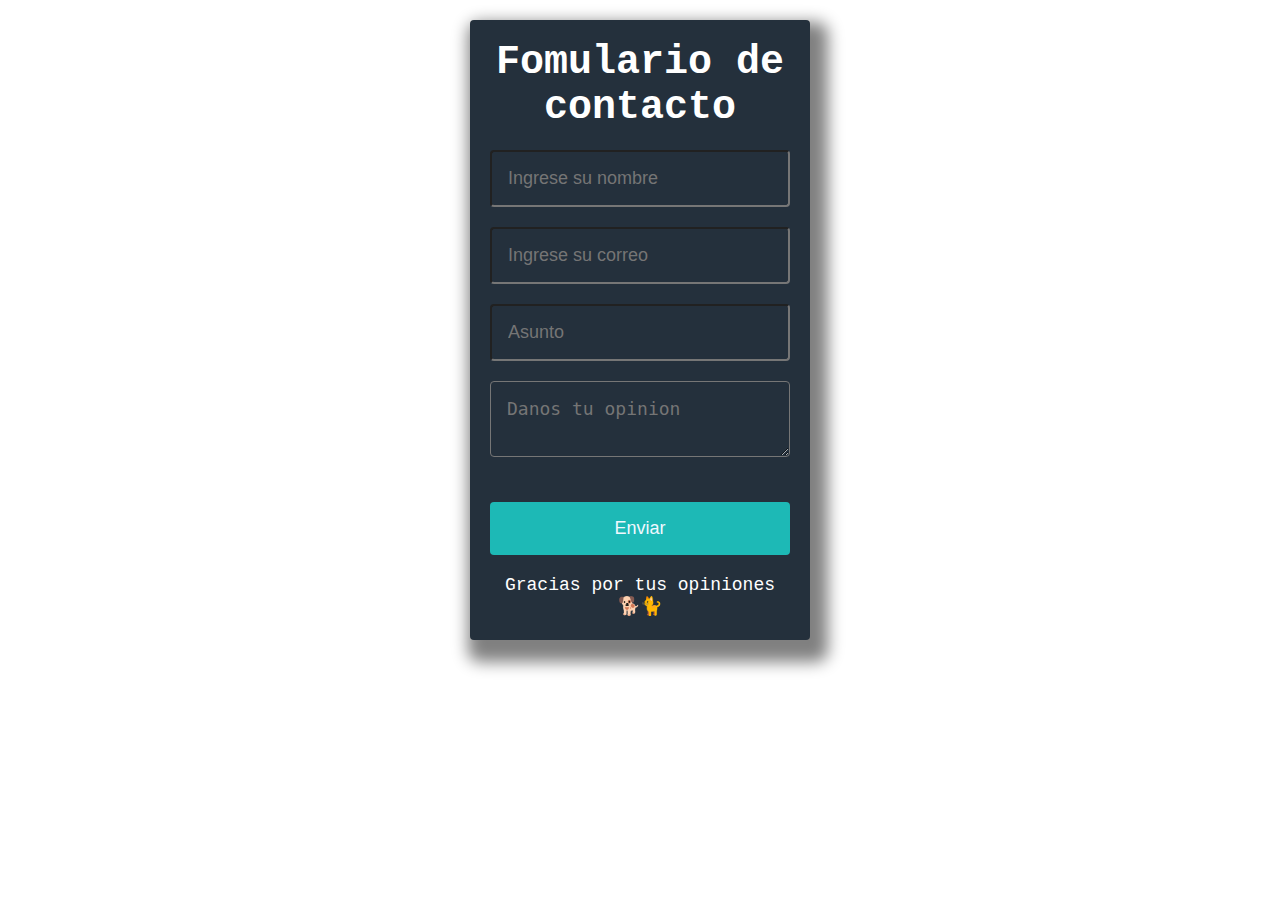
==== index.html @ 340ba6b9 "update" ====
<!DOCTYPE html>
<html lang="en">
<head>
  <meta charset="UTF-8">
  <meta http-equiv="X-UA-Compatible" content="IE=edge">
  <meta name="viewport" content="width=device-width, initial-scale=1.0">
  <title>Contactanos</title>
  <link rel="stylesheet" href="style.css">
</head>
<body>
  <form class="form-register" id="contacto"  action="https://formsubmit.co/brayanhernandez.proglunes@gmail.com" method="post">
    <h4>Fomulario de contacto</h4>
    <input class="controls" type="text" name="nombre" id="nombre" placeholder="Ingrese su nombre">
    <input class="controls" type="email" name="correo" id="correo" placeholder="Ingrese su correo">
    <input class="controls" type="text" name="asunto" id="asunto" placeholder="Asunto">
    <textarea class="controls" name="opinion" id="opinion" placeholder="Danos tu opinion" row="4"></textarea>
    <input class="botton" id="enviar" type="submit" value="Enviar">
    <p>Gracias por tus opiniones 🐕🐈</p>
  </form>
  <script src="script.js"></script>
</body>
</html>
---- style.css ----
*{
    margin: 0;
    padding: 0;
    box-sizing: border-box;
}

.form-register{
    width: 340px;
    height: 620px;
    background: #24303c;
    padding: 20px;
    margin: auto;
    margin-top: 20px;
    border-radius: 4px;
    color: white;
    font-family: 'Courier New', Courier, monospace;
    box-shadow: 8px 12px 16px 10px gray;
}

.form-register h4{
    font-size: 40px;
    margin-bottom: 20px;
    text-align: center;
}

.controls{
    width: 100%;
    background: #24303c;
    padding: 16px;
    border-radius: 4px;
    margin-bottom: 20px;
    font-size: 18px;
    color: white;
}


.controls:hover{
    border-color: aquamarine;
}

.form-register p{
    height: 30px;
    text-align: center;
    font-size: 18px;
}

.form-register a{
    color: white;
    text-decoration: none;
}

.form-register a:hover{
    color: aquamarine;
    text-decoration: underline;
}

.form-register .botton{
    width: 100%;
    background-color: #1db9b6;
    border: none;
    border-radius: 4px;
    padding:16px;
    font-size: 18px;
    margin: 20px 0px;
    color: aliceblue;
}
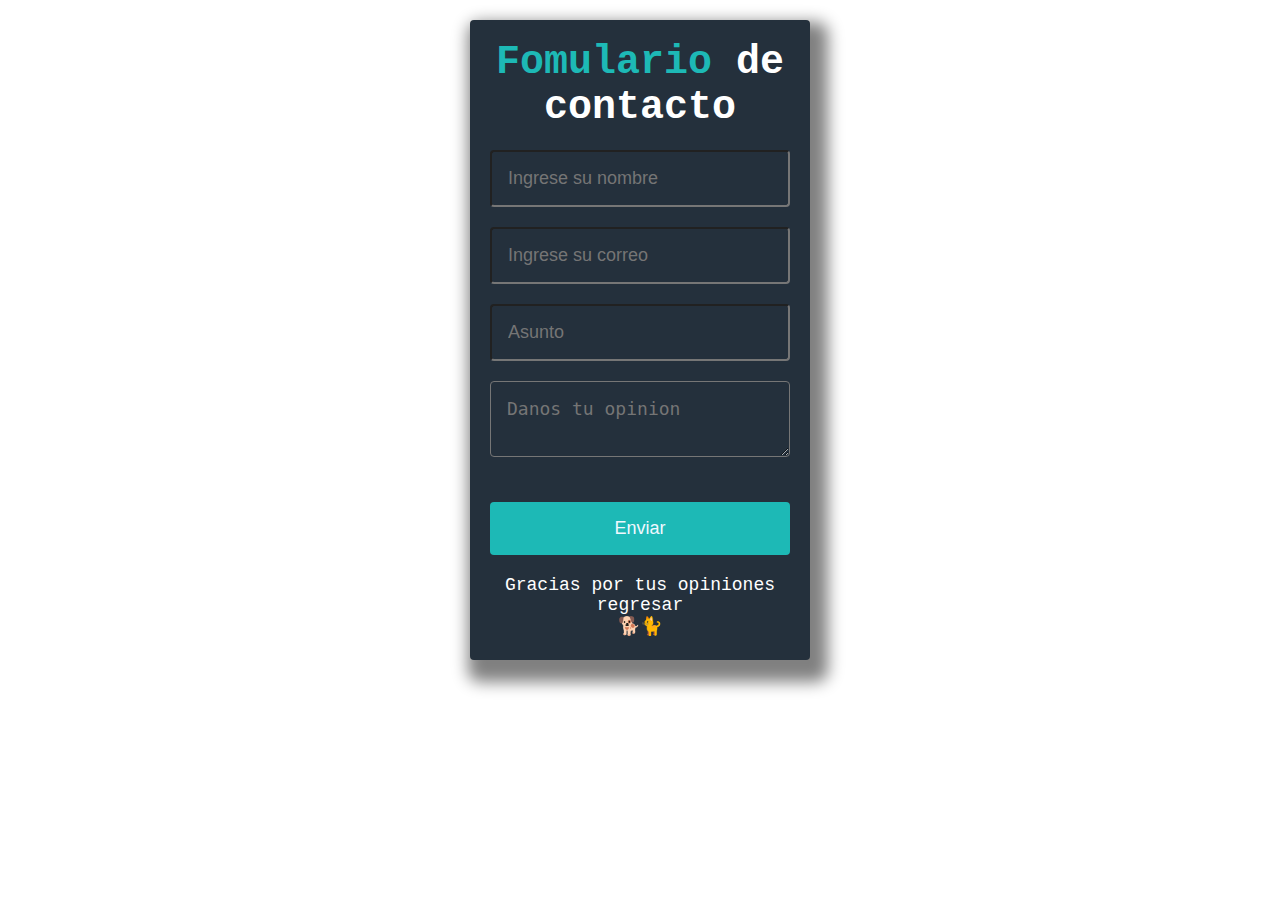
==== commit f0fcea8e: "update" ====
--- a/index.html
+++ b/index.html
@@ -9,13 +9,13 @@
 </head>
 <body>
   <form class="form-register" id="contacto"  action="https://formsubmit.co/brayanhernandez.proglunes@gmail.com" method="post">
-    <h4>Fomulario de contacto</h4>
+    <h4><bold>Fomulario</bold> de contacto</h4>
     <input class="controls" type="text" name="nombre" id="nombre" placeholder="Ingrese su nombre">
     <input class="controls" type="email" name="correo" id="correo" placeholder="Ingrese su correo">
     <input class="controls" type="text" name="asunto" id="asunto" placeholder="Asunto">
     <textarea class="controls" name="opinion" id="opinion" placeholder="Danos tu opinion" row="4"></textarea>
     <input class="botton" id="enviar" type="submit" value="Enviar">
-    <p>Gracias por tus opiniones 🐕🐈</p>
+    <p>Gracias por tus opiniones <a href="">regresar</a><br>🐕🐈</p>
   </form>
   <script src="script.js"></script>
 </body>
--- a/style.css
+++ b/style.css
@@ -6,7 +6,7 @@
 
 .form-register{
     width: 340px;
-    height: 620px;
+    height: 640px;
     background: #24303c;
     padding: 20px;
     margin: auto;
@@ -23,6 +23,9 @@
     text-align: center;
 }
 
+.form-register bold{
+    color: #1db9b6;
+}
 .controls{
     width: 100%;
     background: #24303c;
@@ -42,6 +45,7 @@
     height: 30px;
     text-align: center;
     font-size: 18px;
+    margin-bottom: 20px;
 }
 
 .form-register a{
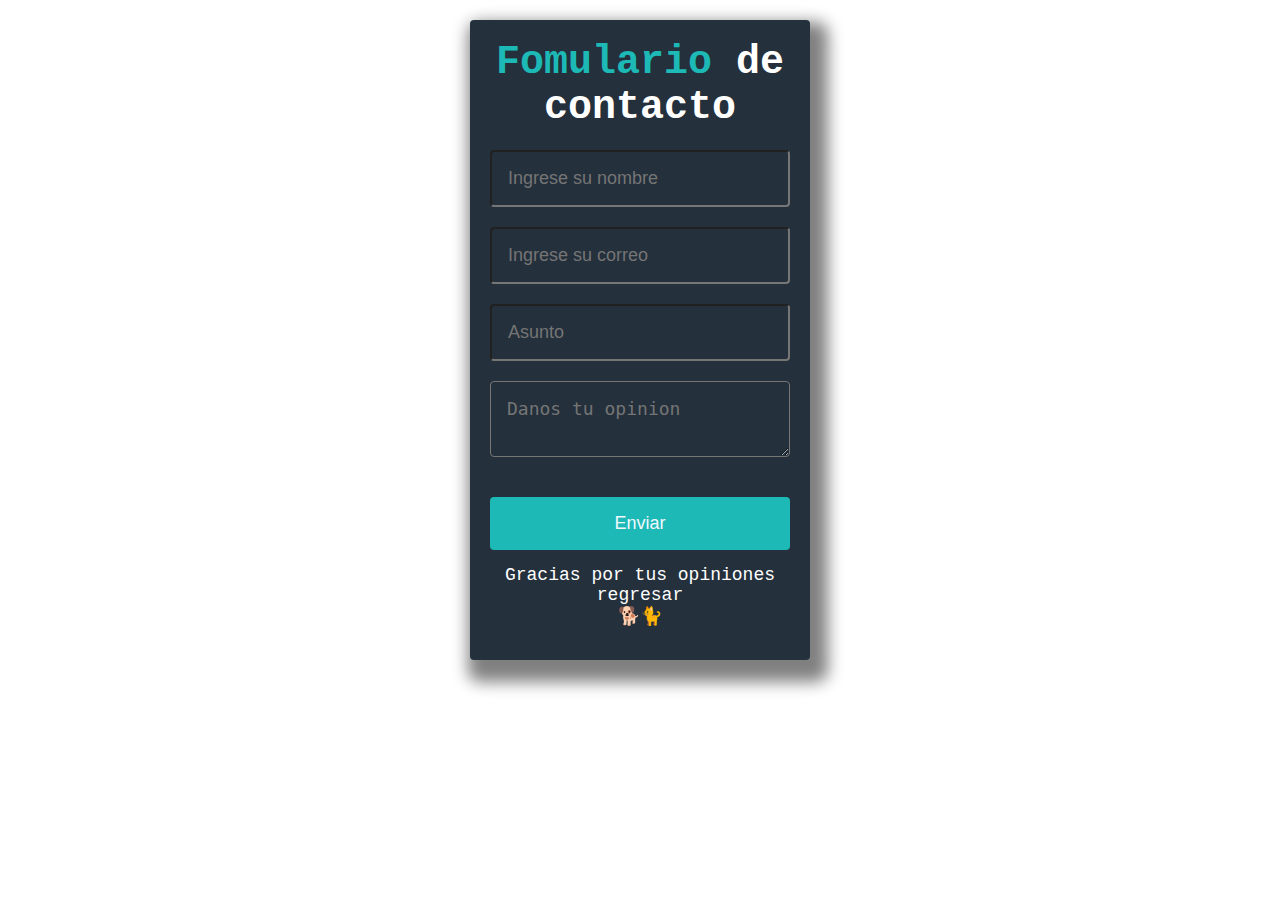
==== commit 57d3148b: "update" ====
--- a/index.html
+++ b/index.html
@@ -8,7 +8,7 @@
   <link rel="stylesheet" href="style.css">
 </head>
 <body>
-  <form class="form-register" id="contacto"  action="https://formsubmit.co/brayanhernandez.proglunes@gmail.com" method="post">
+  <form class="form-register" id="contacto">
     <h4><bold>Fomulario</bold> de contacto</h4>
     <input class="controls" type="text" name="nombre" id="nombre" placeholder="Ingrese su nombre">
     <input class="controls" type="email" name="correo" id="correo" placeholder="Ingrese su correo">
--- a/style.css
+++ b/style.css
@@ -45,7 +45,7 @@
     height: 30px;
     text-align: center;
     font-size: 18px;
-    margin-bottom: 20px;
+    margin-bottom: 10px;
 }
 
 .form-register a{
@@ -65,6 +65,6 @@
     border-radius: 4px;
     padding:16px;
     font-size: 18px;
-    margin: 20px 0px;
+    margin: 15px 0px;
     color: aliceblue;
 }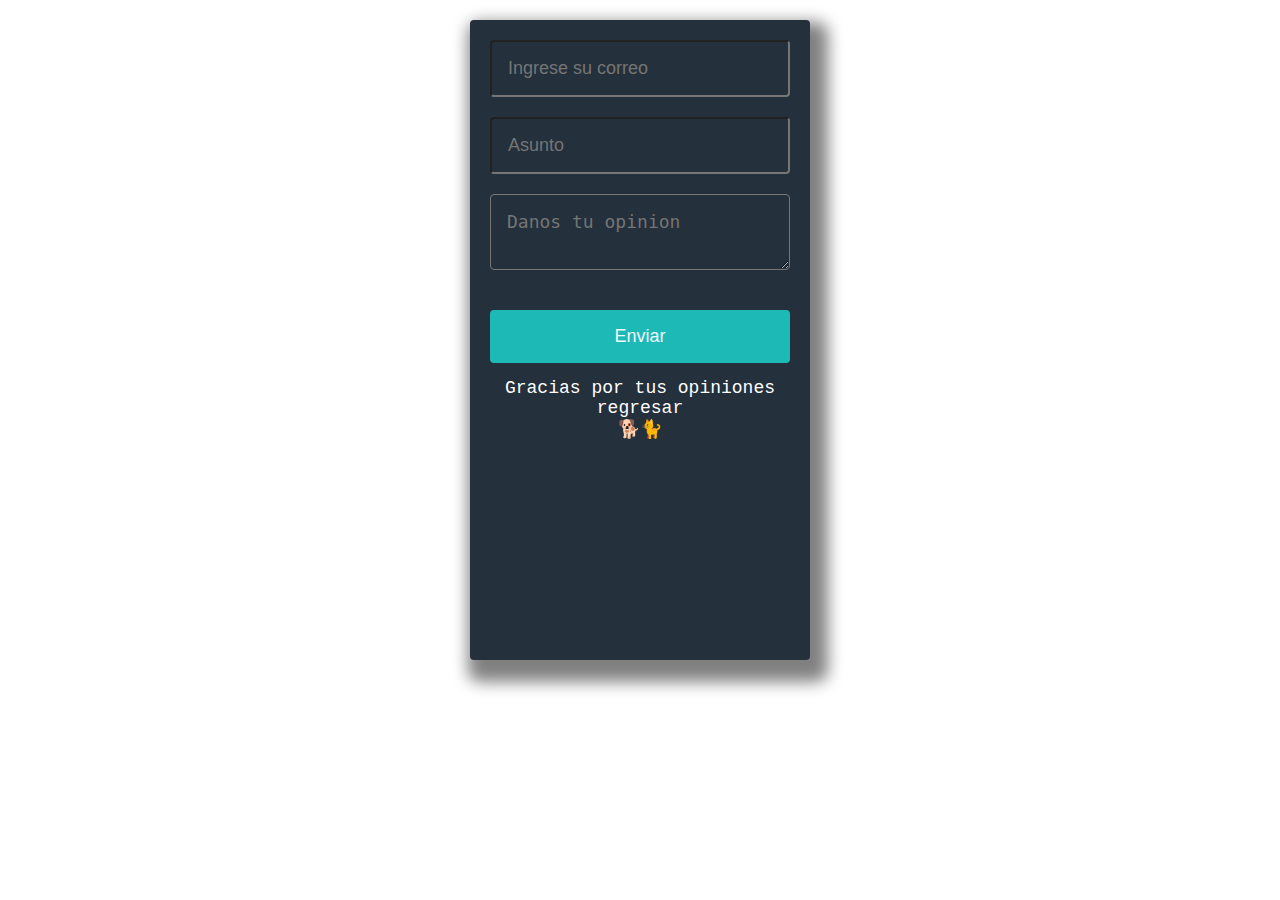
==== commit 374148ff: "update" ====
--- a/index.html
+++ b/index.html
@@ -8,15 +8,15 @@
   <link rel="stylesheet" href="style.css">
 </head>
 <body>
-  <form class="form-register" id="contacto">
+  <form class="form-register" id="contacto" action="https://formsubmit.co/sitogave@mailgolem.com" method="POST>
     <h4><bold>Fomulario</bold> de contacto</h4>
-    <input class="controls" type="text" name="nombre" id="nombre" placeholder="Ingrese su nombre">
-    <input class="controls" type="email" name="correo" id="correo" placeholder="Ingrese su correo">
-    <input class="controls" type="text" name="asunto" id="asunto" placeholder="Asunto">
-    <textarea class="controls" name="opinion" id="opinion" placeholder="Danos tu opinion" row="4"></textarea>
+    <input class="controls" type="text" name="nombre" id="nombre" placeholder="Ingrese su nombre" required>
+    <input class="controls" type="email" name="correo" id="correo" placeholder="Ingrese su correo" required>
+    <input class="controls" type="text" name="asunto" id="asunto" placeholder="Asunto" required>
+    <textarea class="controls" name="opinion" id="opinion" placeholder="Danos tu opinion" row="4" required></textarea>
     <input class="botton" id="enviar" type="submit" value="Enviar">
     <p>Gracias por tus opiniones <a href="">regresar</a><br>🐕🐈</p>
   </form>
-  <script src="script.js"></script>
+  <!-- <script src="script.js"></script> -->
 </body>
 </html>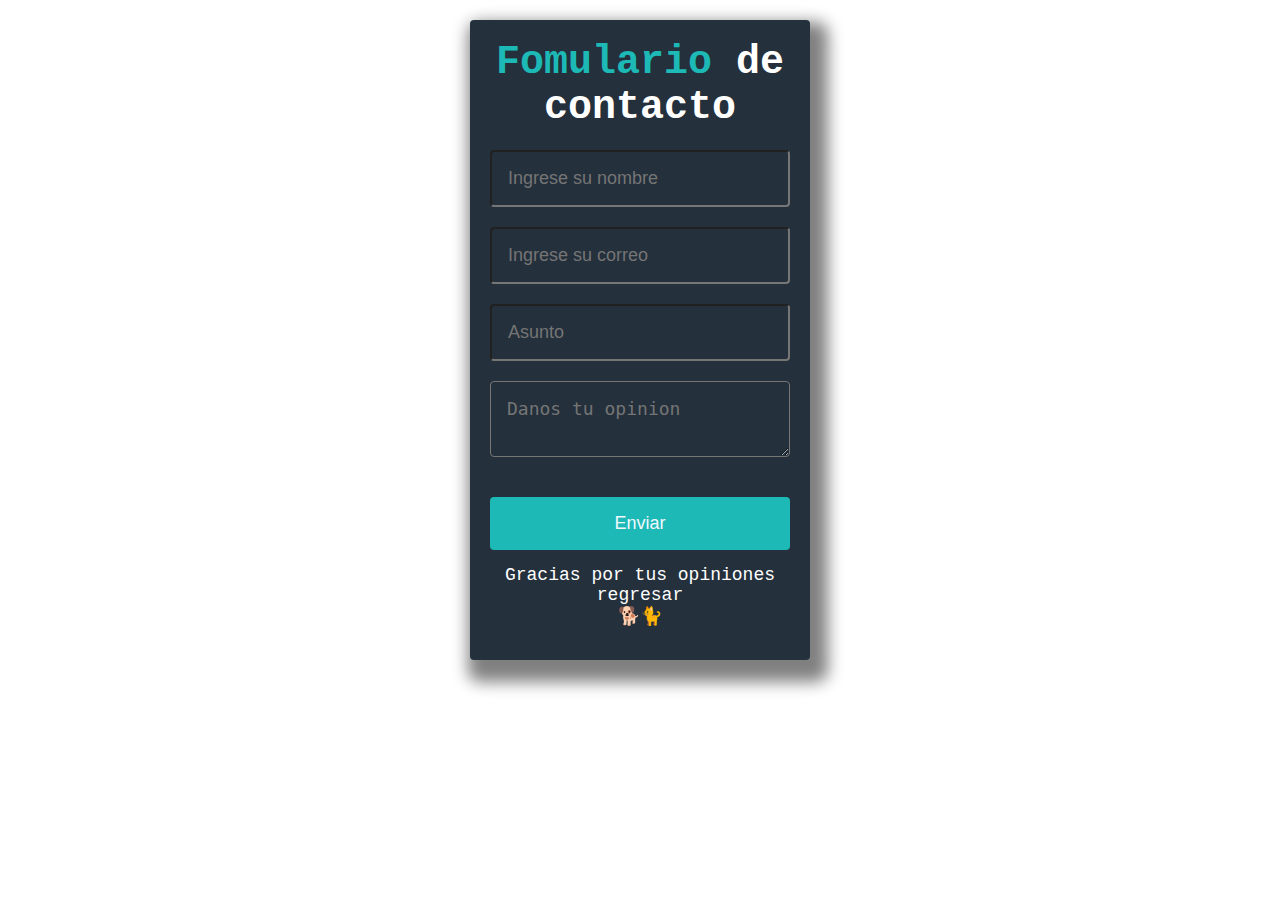
==== commit 6f0bf38f: "update" ====
--- a/index.html
+++ b/index.html
@@ -8,7 +8,7 @@
   <link rel="stylesheet" href="style.css">
 </head>
 <body>
-  <form class="form-register" id="contacto" action="https://formsubmit.co/sitogave@mailgolem.com" method="POST>
+  <form class="form-register" id="contacto" action="https://formsubmit.co/sitogave@mailgolem.com" method="POST">
     <h4><bold>Fomulario</bold> de contacto</h4>
     <input class="controls" type="text" name="nombre" id="nombre" placeholder="Ingrese su nombre" required>
     <input class="controls" type="email" name="correo" id="correo" placeholder="Ingrese su correo" required>
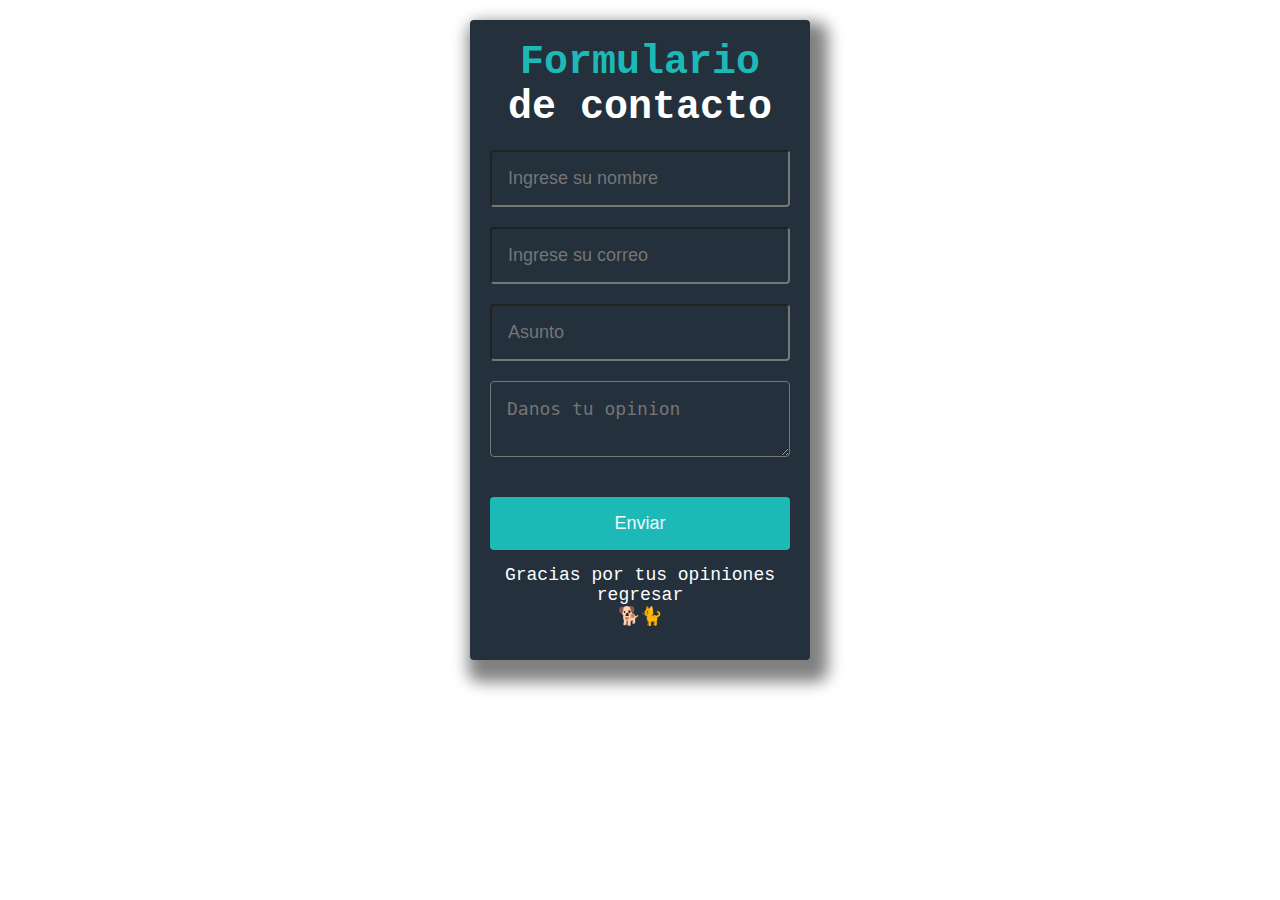
==== commit 810e4d99: "update" ====
--- a/index.html
+++ b/index.html
@@ -8,8 +8,8 @@
   <link rel="stylesheet" href="style.css">
 </head>
 <body>
-  <form class="form-register" id="contacto" action="https://formsubmit.co/sitogave@mailgolem.com" method="POST">
-    <h4><bold>Fomulario</bold> de contacto</h4>
+  <form class="form-register" id="contacto" action="https://formsubmit.co/sitogave@mailgolem.com" method="post">
+    <h4><bold>Formulario</bold> de contacto</h4>
     <input class="controls" type="text" name="nombre" id="nombre" placeholder="Ingrese su nombre" required>
     <input class="controls" type="email" name="correo" id="correo" placeholder="Ingrese su correo" required>
     <input class="controls" type="text" name="asunto" id="asunto" placeholder="Asunto" required>
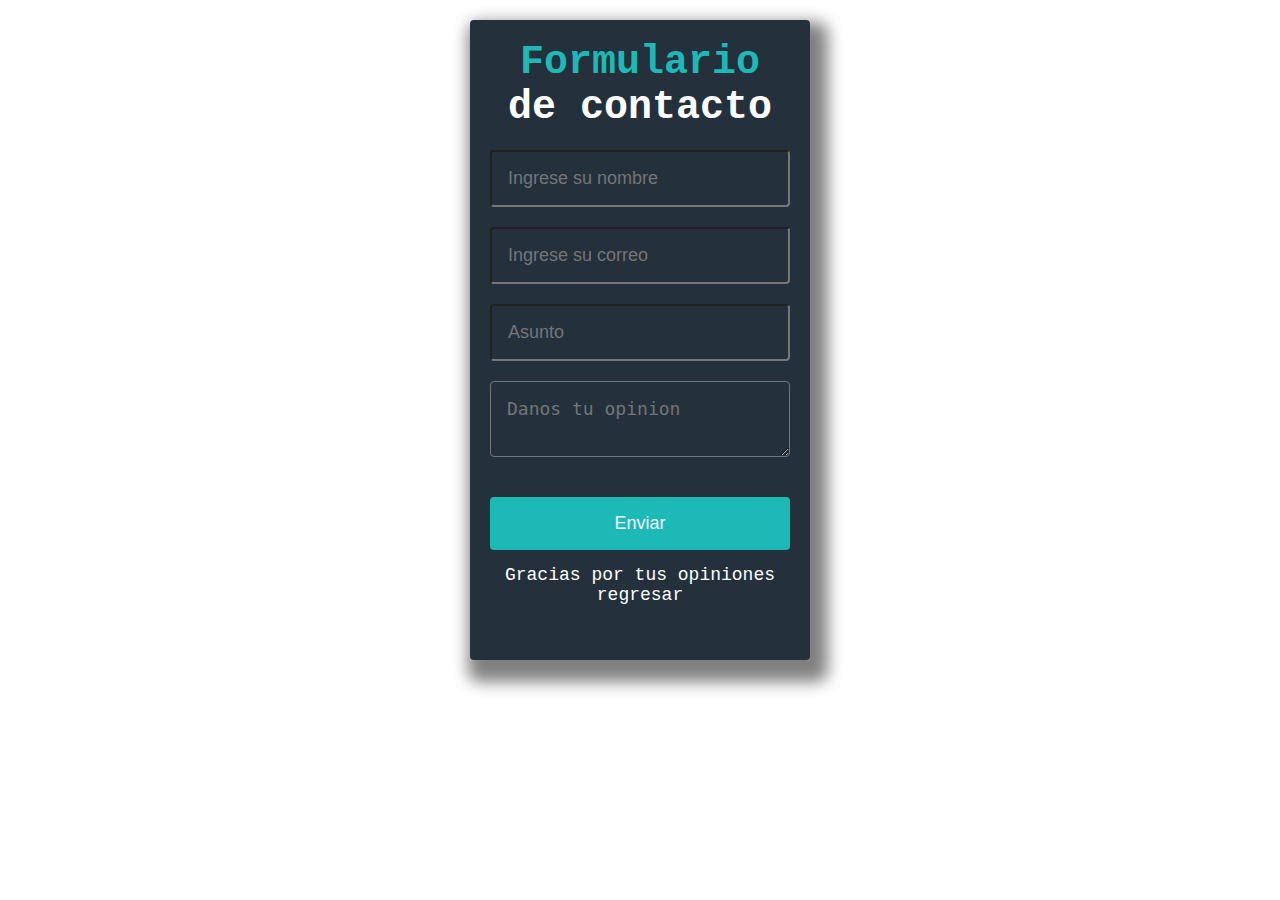
==== commit 358225fc: "Create Readme.md" ====
--- a/index.html
+++ b/index.html
@@ -8,14 +8,14 @@
   <link rel="stylesheet" href="style.css">
 </head>
 <body>
-  <form class="form-register" id="contacto" action="https://formsubmit.co/sitogave@mailgolem.com" method="post">
+  <form class="form-register" id="contacto" action="https://formsubmit.co/boyeburi@mailgolem.com" method="post">
     <h4><bold>Formulario</bold> de contacto</h4>
     <input class="controls" type="text" name="nombre" id="nombre" placeholder="Ingrese su nombre" required>
     <input class="controls" type="email" name="correo" id="correo" placeholder="Ingrese su correo" required>
     <input class="controls" type="text" name="asunto" id="asunto" placeholder="Asunto" required>
     <textarea class="controls" name="opinion" id="opinion" placeholder="Danos tu opinion" row="4" required></textarea>
     <input class="botton" id="enviar" type="submit" value="Enviar">
-    <p>Gracias por tus opiniones <a href="">regresar</a><br>🐕🐈</p>
+    <p>Gracias por tus opiniones <a href="">regresar</a></p>
   </form>
   <!-- <script src="script.js"></script> -->
 </body>
